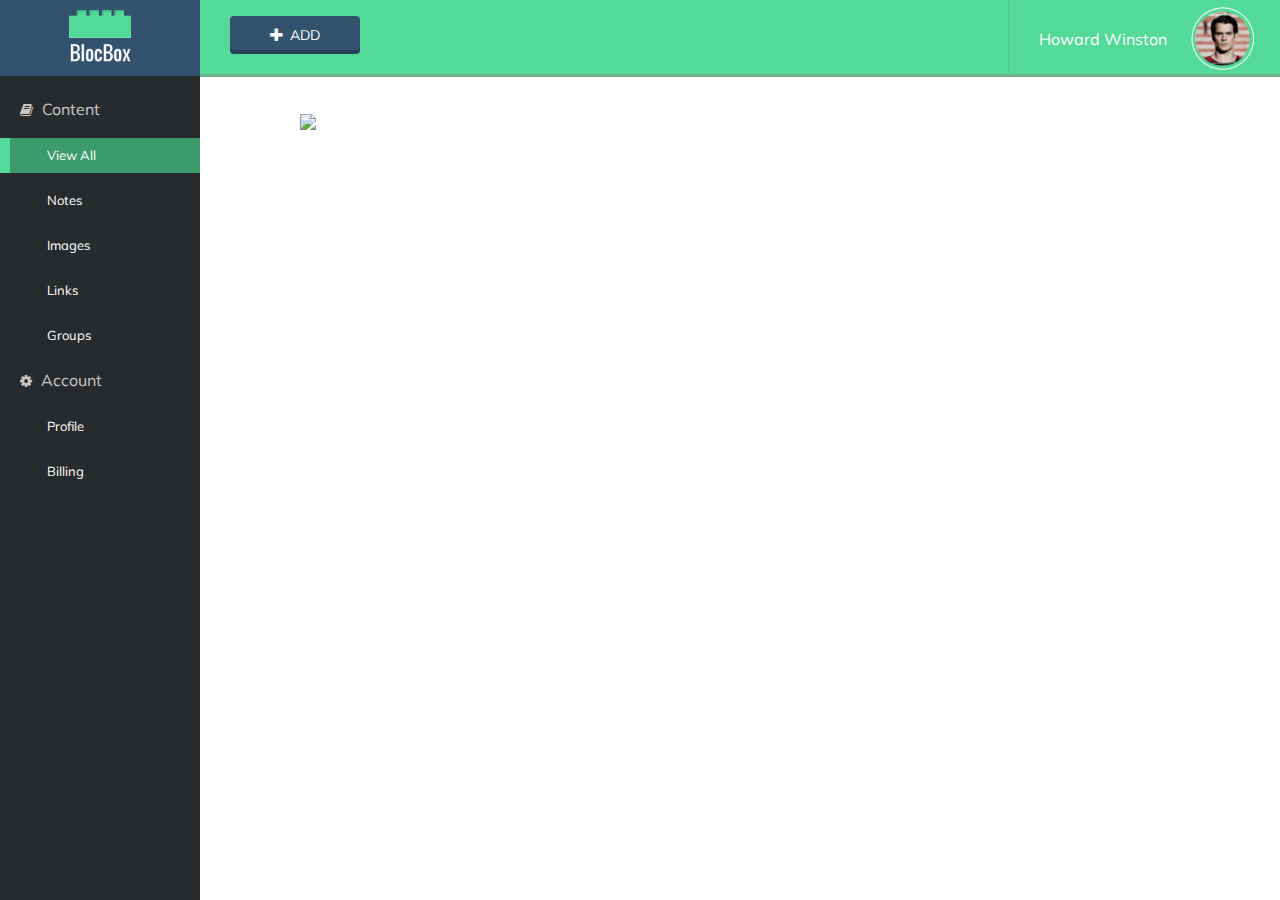
==== dashboard.html @ 1592af1e "dashboard" ====
<!DOCTYPE html>
 <html lang="en-us">
 <head>
 	<meta http-equiv="X-UA-Compatible" content="IE=Edge">
	<meta name="viewport" content="width=device-width, initial-scale=1">
   	<meta charset="UTF-8">
   	<title>Save, share and collaborate | Blocbox</title>
	<!-- Google Fonts -->
  	<link href='https://fonts.googleapis.com/css?family=Muli:400,300italic|Oswald:400,700' rel='stylesheet' type='text/css'>
  	<!-- CSS -->
  	<link rel="stylesheet" href="style/normalize.css">
	<link rel="stylesheet" href="style/dashboard.css">
	<link rel="stylesheet" href="style/font-awesome.css">
 </head>
 <body>
	<div id="sidebar-wrapper">
		<div class= "logo">
            <img src="images/logo.png" alt="art"/>
        </div>
        <ul class="sidebar-nav">
            <li class="content">
                Content
            </li>
            <li id=activeLink>
                <a href="#">View All</a>
            </li>
            <li>
                <a href="#">Notes</a>
            </li>
            <li>
                <a href="#">Images</a>
            </li>
            <li>
                <a href="#">Links</a>
            </li>
            <li>
                <a href="#">Groups</a>
            </li>
            <li class="account">
                Account
            </li>
            <li>
                <a href="#">Profile</a>
            </li>
            <li>
                <a href="#">Billing</a>
            </li>
        </ul>
    </div>
    <div id="page-content-wrapper">
    		<div class="ribbon">
    			<a href="#" class="blueButton">ADD</a>
    			<div class="userProfile">
    				<span>Howard Winston</span>
    				<img src="images/userRibbon.png"/>
    			</div>
    		</div>
            <div class="container">
                <img src="images/emptyContent.png"/>
            </div>
        </div>
 </body>
 </html>
---- style/dashboard.css ----
/* variables */
/* resets */
*,
*:before,
*:after {
  box-sizing: border-box;
}
html,
body {
  height: 100%;
}
body {
  font-family: "Muli", Arial;
  color: #ffffff;
  font-size: 16px;
}
a {
  color: #ffffff;
  text-decoration: none;
}
a:link,
a:visited,
a:hover,
a:active {
  color: #ffffff;
}
#sidebar-wrapper {
  float: left;
  width: 200px;
  background-color: #282b2d;
  height: 100%;
}
#sidebar-wrapper img {
  width: 62px;
}
#sidebar-wrapper ul {
  list-style: none;
  padding: 0;
  line-height: 35px;
}
#sidebar-wrapper ul li {
  margin: 10px 0;
  position: relative;
  overflow: hidden;
}
#sidebar-wrapper ul li:not(.content):not(.account):hover,
#sidebar-wrapper ul li#activeLink {
  background-color: #53D998;
}
#sidebar-wrapper ul li#activeLink a {
  background-color: #3B9B6C;
}
#sidebar-wrapper ul a {
  display: block;
  position: relative;
  padding-left: 37px;
  left: 10px;
  font-size: 13px;
}
#sidebar-wrapper ul a:hover {
  background-color: #3B9B6C;
}
#sidebar-wrapper ul .content,
#sidebar-wrapper ul .account {
  color: #C9C6C6;
}
#sidebar-wrapper ul .content:before {
  content: "\f02d";
  font-family: "FontAwesome";
  padding-left: 20px;
  padding-right: 5px;
  color: #C9C6C6;
  font-size: 14px;
}
#sidebar-wrapper ul .account:before {
  content: "\f013";
  font-family: "FontAwesome";
  padding-left: 20px;
  padding-right: 5px;
  color: #C9C6C6;
  font-size: 14px;
}
.blueButton {
  background: #32526E;
  box-shadow: 0px 4px 0px 0px #273F55;
  border-radius: 4px;
  font-size: 14px;
  line-height: 13px;
  padding: 12px 40px 8px 40px;
  top: 45%;
  left: 30px;
  position: absolute;
  transform: translateY(-50%);
}
.blueButton:before {
  content: "\f067";
  font-family: "FontAwesome";
  padding-right: 7px;
  font-size: 16px;
  top: 1px;
  position: relative;
}
#page-content-wrapper {
  height: 100%;
  margin-left: 200px;
}
#page-content-wrapper .ribbon {
  box-shadow: 0px 3px 0px 0px rgba(52, 140, 97, 0.69);
  height: 74px;
  background-color: #53d998;
  position: relative;
}
#page-content-wrapper .ribbon .userProfile {
  top: 50%;
  position: absolute;
  transform: translateY(-50%);
  right: 25px;
  height: 100%;
  border-left: 1px solid rgba(54, 141, 99, 0.22);
  padding-left: 30px;
}
#page-content-wrapper .ribbon span {
  position: relative;
  top: -25%;
  padding-right: 20px;
  color: #ffffff;
}
#page-content-wrapper .ribbon img {
  width: 64px;
  position: relative;
  top: 10%;
}
#page-content-wrapper .container img {
  left: 100px;
  position: relative;
  width: 35%;
  min-width: 450px;
  max-width: 550px;
  padding-top: 40px;
}
.logo {
  text-align: center;
  background-color: #32526e;
  padding: 10px;
}
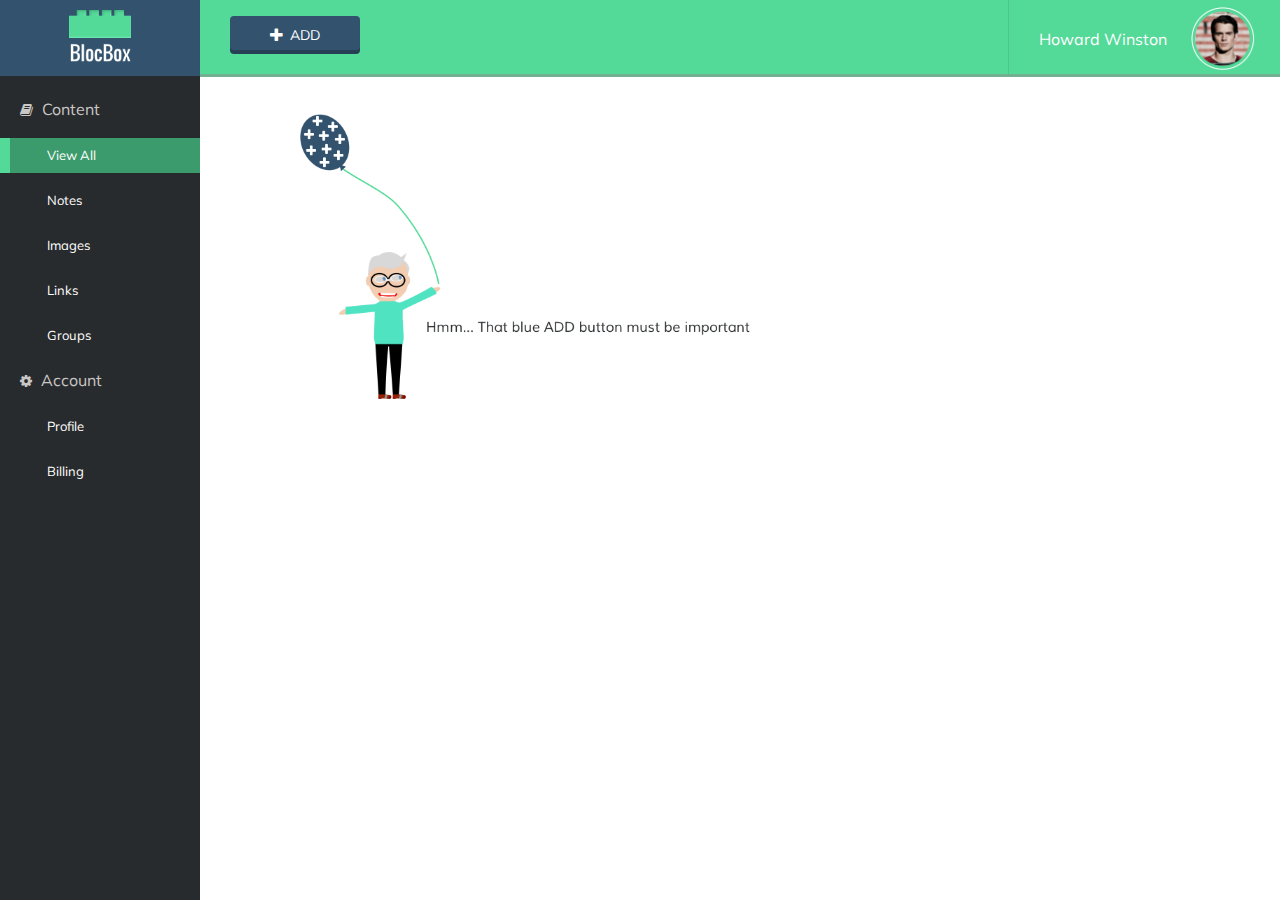
==== commit 6110b926: "dashboard" ====
--- a/dashboard.html
+++ b/dashboard.html
@@ -56,7 +56,7 @@
     			</div>
     		</div>
             <div class="container">
-                <img src="images/emptyContent.png"/>
+                <img src="images/emptycontent.png"/>
             </div>
         </div>
  </body>
